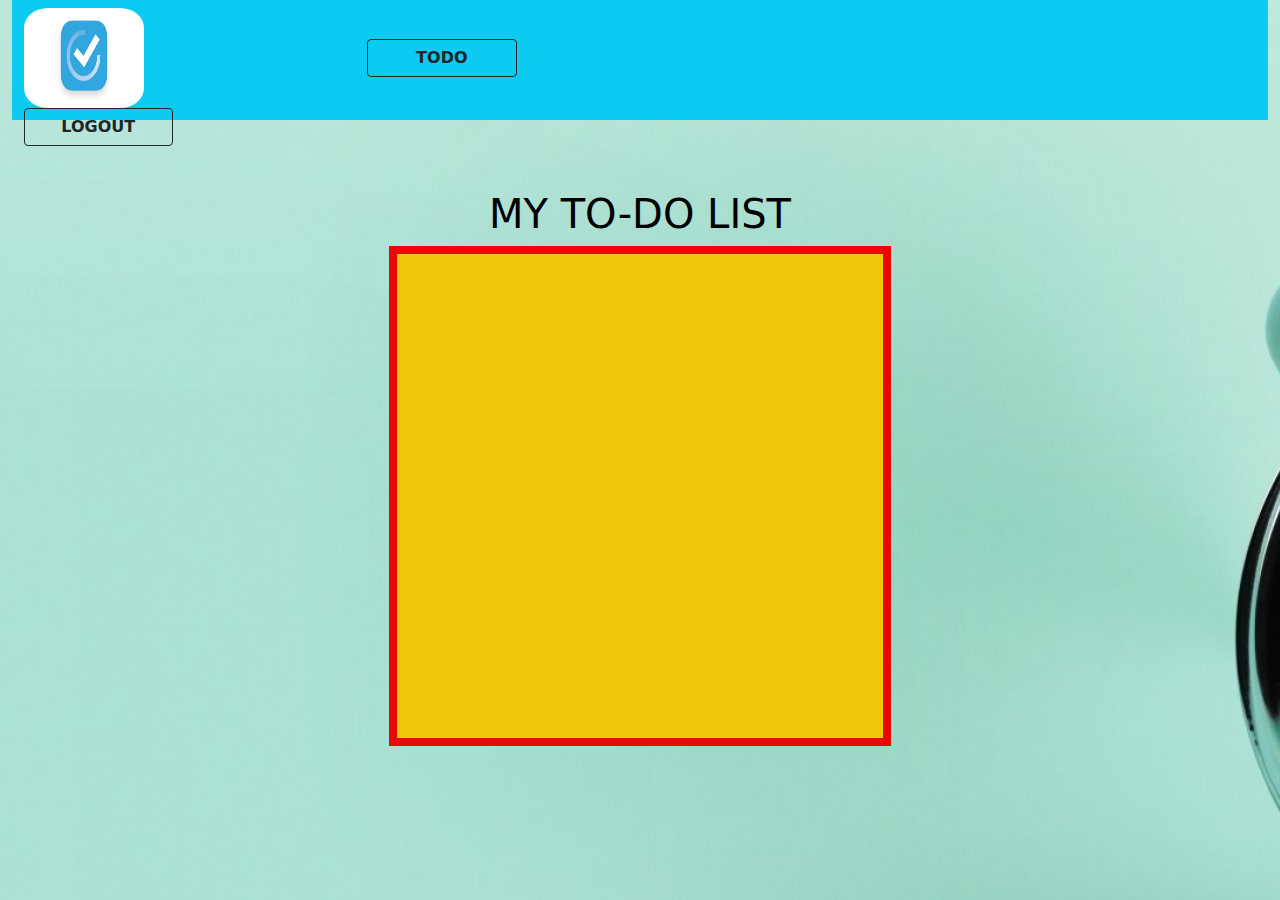
==== index.html @ 9d991308 "1st commit" ====
<!DOCTYPE html>
<html lang="en">
<head>
    <title>TODO APP</title>
    <link rel="stylesheet" href="/bootstrap.min.css">
    <link rel="stylesheet" href="style.css">
    <link href="https://cdn.jsdelivr.net/npm/bootstrap@5.1.3/dist/css/bootstrap.min.css" rel="stylesheet" integrity="sha384-1BmE4kWBq78iYhFldvKuhfTAU6auU8tT94WrHftjDbrCEXSU1oBoqyl2QvZ6jIW3" crossorigin="anonymous">
    <script src="https://cdn.jsdelivr.net/npm/bootstrap@5.1.3/dist/js/bootstrap.bundle.min.js" integrity="sha384-ka7Sk0Gln4gmtz2MlQnikT1wXgYsOg+OMhuP+IlRH9sENBO0LRn5q+8nbTov4+1p" crossorigin="anonymous"></script>

</head>
<body id="bgcol" data-spy="scroll" data-target=".navbar" data-offset="50">
    <div  class="container-fluid col-lg-12">

      <div class="header">
        <nav class="navbar navbar-info  bg-info  navbar-custom">
            <div class="container-fluid">
                <img src="/logo.png" alt="" id="logo">
                <a class="btn btn-outline-dark" href="/index.html" role="button" id="todo"><b>TODO</b></a>              
              <form class="d-flex" >
                <a class="btn btn-outline-dark" href="/login.html" role="button" id="log"><b>LOGOUT</b></a>  
              </form>
            </div>
          </nav>

      </div>

        <h1 class="text-center" id="heading">MY TO-DO LIST</h1>
        <div>
          <ul id="todo-list"></ul>

        </div>
    



    </div>
   <script src="todo.js"></script>
</body>
</html>
---- style.css ----
#bgcol{
    /* background-color: rgb(58, 8, 240); */
    background: url(/bg\ pic.jpg);
}
.navbar-custom{
    height: 120px;
    max-width: 100%;
}
#todo{
    margin-right: 60%;
    width: 150px;
}
#log{
    margin-right: 10%;
    /* padding-left: 35px; */
    width: 165px;
}
form{
    margin-right: 10%;
}
#logo{
    border-radius: 20%;
    width:120px;
    height: 100px;
}
#heading{
    margin-top: 70px;
    color: black;
}
#todo-list{
    margin-left: 30%;
    height:500px;
    width:40%;
    overflow:auto;
    background-color: rgb(241, 199, 10);
    border:8px solid rgb(236, 7, 7);
    padding:2%
}
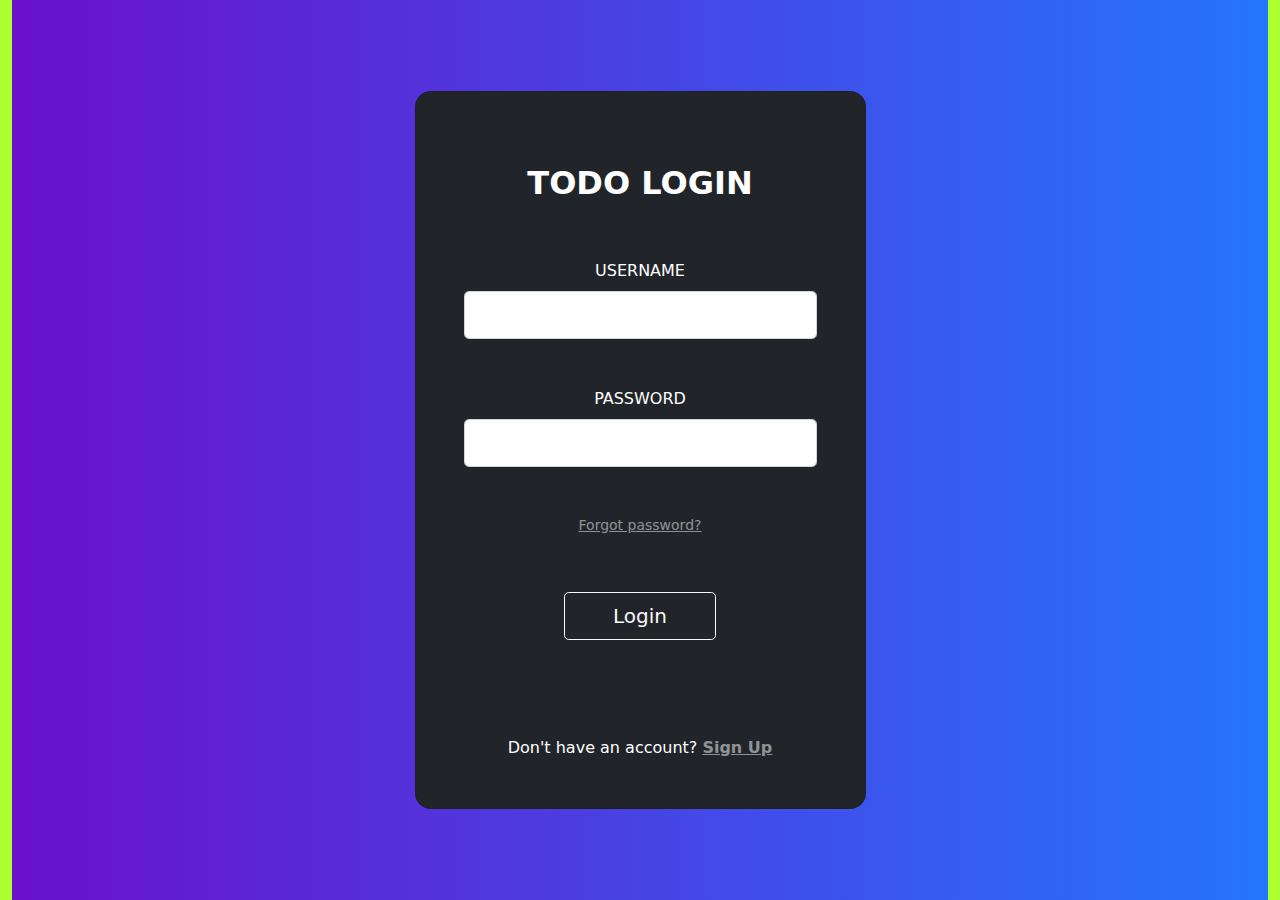
==== commit 23b2efff: "3rd commit" ====
--- a/index.html
+++ b/index.html
@@ -1,39 +1,57 @@
 <!DOCTYPE html>
 <html lang="en">
 <head>
-    <title>TODO APP</title>
-    <link rel="stylesheet" href="/bootstrap.min.css">
-    <link rel="stylesheet" href="style.css">
+    <title>TODO LOGIN</title>
+    <link rel="stylesheet" href="./main/bootstrap.min.css">
+    <link rel="stylesheet" href="./main/login.css">
     <link href="https://cdn.jsdelivr.net/npm/bootstrap@5.1.3/dist/css/bootstrap.min.css" rel="stylesheet" integrity="sha384-1BmE4kWBq78iYhFldvKuhfTAU6auU8tT94WrHftjDbrCEXSU1oBoqyl2QvZ6jIW3" crossorigin="anonymous">
     <script src="https://cdn.jsdelivr.net/npm/bootstrap@5.1.3/dist/js/bootstrap.bundle.min.js" integrity="sha384-ka7Sk0Gln4gmtz2MlQnikT1wXgYsOg+OMhuP+IlRH9sENBO0LRn5q+8nbTov4+1p" crossorigin="anonymous"></script>
 
 </head>
-<body id="bgcol" data-spy="scroll" data-target=".navbar" data-offset="50">
-    <div  class="container-fluid col-lg-12">
+<body>
+    <div class="container" id="bgcol">
 
-      <div class="header">
-        <nav class="navbar navbar-info  bg-info  navbar-custom">
-            <div class="container-fluid">
-                <img src="/logo.png" alt="" id="logo">
-                <a class="btn btn-outline-dark" href="/index.html" role="button" id="todo"><b>TODO</b></a>              
-              <form class="d-flex" >
-                <a class="btn btn-outline-dark" href="/login.html" role="button" id="log"><b>LOGOUT</b></a>  
-              </form>
+        <section class="vh-100 gradient-custom">
+            <div class="container py-5 h-100">
+              <div class="row d-flex justify-content-center align-items-center h-100">
+                <div class="col-12 col-md-8 col-lg-6 col-xl-5">
+                  <div class="card bg-dark text-white" style="border-radius: 1rem;">
+                    <div class="card-body p-5 text-center">
+          
+                      <div class="mb-md-5 mt-md-4 pb-5">
+          
+                        <h2 class="fw-bold mb-2 text-uppercase">TODO Login</h2><br><br>
+          
+                        <div class="form-outline form-white mb-4">
+                          <label class="form-label text-uppercase" for="typeEmailX">username</label>
+                          <input type="email" id="typeEmailX" class="form-control form-control-lg" />
+                          <label for="" id="unameerror"></label>
+                        </div>
+          
+                        <div class="form-outline form-white mb-4">                          
+                          <label class="form-label text-uppercase" for="typePasswordX">Password</label>
+                          <input type="password" id="typePasswordX" class="form-control form-control-lg" />
+                          <label for="" id="passerror"></label>
+                        </div>
+          
+                        <p class="small mb-5 pb-lg-2"><a class="text-white-50" href="#!">Forgot password?</a></p>
+          
+                        <button class="btn btn-outline-light btn-lg px-5" type="submit" onclick=" return validate()">Login</button>
+          
+                      </div>
+          
+                      <div>
+                        <p class="mb-0">Don't have an account? <a href="#" class="text-white-50 fw-bold">Sign Up</a></p>
+                      </div>
+          
+                    </div>
+                  </div>
+                </div>
+              </div>
             </div>
-          </nav>
-
-      </div>
-
-        <h1 class="text-center" id="heading">MY TO-DO LIST</h1>
-        <div>
-          <ul id="todo-list"></ul>
-
-        </div>
-    
-
-
+          </section>
 
     </div>
-   <script src="todo.js"></script>
+    <script src="/login.js"></script>
 </body>
 </html>--- a/main/login.css
+++ b/main/login.css
@@ -0,0 +1,11 @@
+body{
+    background:greenyellow;
+}
+.gradient-custom {
+    
+    background: linear-gradient(to right, rgba(106, 17, 203, 1), rgba(37, 117, 252, 1))
+  }
+  #bgcol{
+      
+      max-width: 100%;
+  }